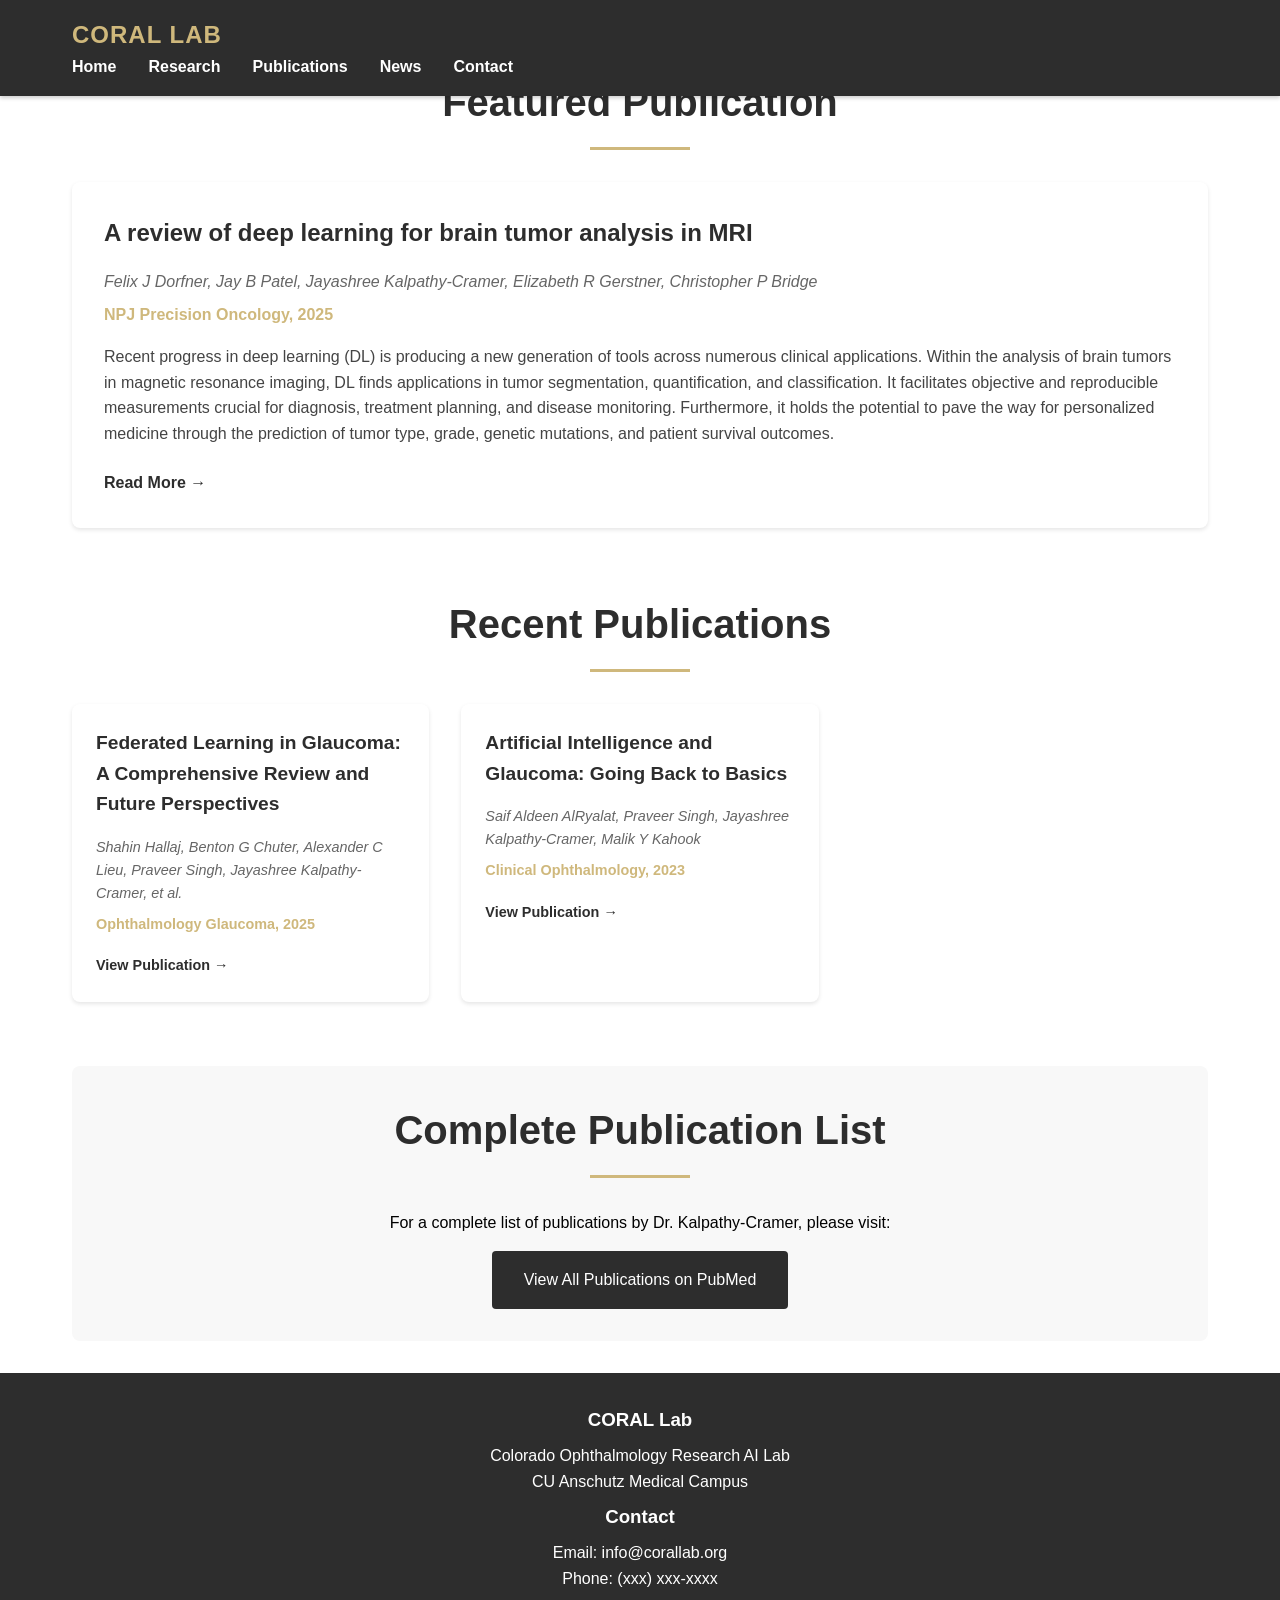
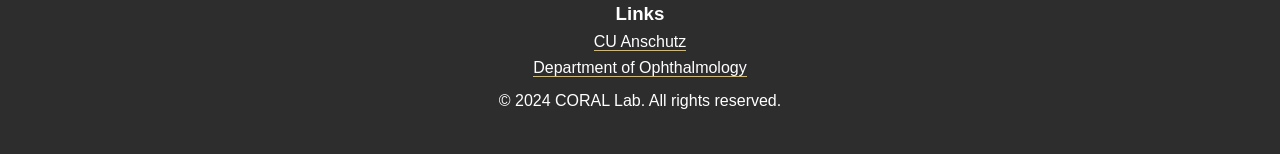
==== publications.html @ ca44516a "feat: add publications page" ====
<!DOCTYPE html>
<html lang="en">
<head>
    <meta charset="UTF-8">
    <meta name="viewport" content="width=device-width, initial-scale=1.0">
    <title>Publications - CORAL Lab</title>
    <link rel="stylesheet" href="css/style.css">
</head>
<body>
    <header>
        <nav>
            <div class="nav-container">
                <a href="index.html" class="logo">CORAL Lab</a>
                <ul class="nav-links">
                    <li><a href="index.html">Home</a></li>
                    <li><a href="research.html">Research</a></li>
                    <li><a href="publications.html" class="active">Publications</a></li>
                    <li><a href="news.html">News</a></li>
                    <li><a href="contact.html">Contact</a></li>
                </ul>
            </div>
        </nav>
    </header>

    <main>
        <section class="publications-container">
            <h1>Publications</h1>
            
            <section class="featured-publications">
                <h2>Featured Publication</h2>
                <div class="publication-card">
                    <h3>A review of deep learning for brain tumor analysis in MRI</h3>
                    <p class="authors">Felix J Dorfner, Jay B Patel, Jayashree Kalpathy-Cramer, Elizabeth R Gerstner, Christopher P Bridge</p>
                    <p class="journal">NPJ Precision Oncology, 2025</p>
                    <p class="abstract">Recent progress in deep learning (DL) is producing a new generation of tools across numerous clinical applications. Within the analysis of brain tumors in magnetic resonance imaging, DL finds applications in tumor segmentation, quantification, and classification. It facilitates objective and reproducible measurements crucial for diagnosis, treatment planning, and disease monitoring. Furthermore, it holds the potential to pave the way for personalized medicine through the prediction of tumor type, grade, genetic mutations, and patient survival outcomes.</p>
                    <a href="https://pubmed.ncbi.nlm.nih.gov/39753730/" class="publication-link" target="_blank">Read More →</a>
                </div>
            </section>

            <section class="recent-publications">
                <h2>Recent Publications</h2>
                <div class="publications-list">
                    <div class="publication-item">
                        <h3>Federated Learning in Glaucoma: A Comprehensive Review and Future Perspectives</h3>
                        <p class="authors">Shahin Hallaj, Benton G Chuter, Alexander C Lieu, Praveer Singh, Jayashree Kalpathy-Cramer, et al.</p>
                        <p class="journal">Ophthalmology Glaucoma, 2025</p>
                        <a href="https://pubmed.ncbi.nlm.nih.gov/39214457/" target="_blank">View Publication →</a>
                    </div>

                    <div class="publication-item">
                        <h3>Artificial Intelligence and Glaucoma: Going Back to Basics</h3>
                        <p class="authors">Saif Aldeen AlRyalat, Praveer Singh, Jayashree Kalpathy-Cramer, Malik Y Kahook</p>
                        <p class="journal">Clinical Ophthalmology, 2023</p>
                        <a href="https://pubmed.ncbi.nlm.nih.gov/37284059/" target="_blank">View Publication →</a>
                    </div>

                    <!-- Add more recent publications here -->
                </div>
            </section>

            <div class="view-all-publications">
                <h2>Complete Publication List</h2>
                <p>For a complete list of publications by Dr. Kalpathy-Cramer, please visit:</p>
                <a href="https://pubmed.ncbi.nlm.nih.gov/?term=Kalpathy-Cramer+J" class="button" target="_blank">View All Publications on PubMed</a>
            </div>
        </section>
    </main>

    <footer>
        <div class="footer-content">
            <div class="footer-section">
                <h3>CORAL Lab</h3>
                <p>Colorado Ophthalmology Research AI Lab<br>
                CU Anschutz Medical Campus</p>
            </div>
            <div class="footer-section">
                <h3>Contact</h3>
                <p>Email: info@corallab.org<br>
                Phone: (xxx) xxx-xxxx</p>
            </div>
            <div class="footer-section">
                <h3>Links</h3>
                <a href="https://www.cuanschutz.edu/">CU Anschutz</a><br>
                <a href="https://medschool.cuanschutz.edu/ophthalmology">Department of Ophthalmology</a>
            </div>
        </div>
        <div class="footer-bottom">
            <p>&copy; 2024 CORAL Lab. All rights reserved.</p>
        </div>
    </footer>
</body>
</html>
---- css/style.css ----
:root {
    --primary-color: #CFB87C; /* CU Gold */
    --secondary-color: #2D2D2D; /* Dark Gray */
    --text-color: #000000; /* Black */
    --light-gray: #f5f5f5;
    --white: #FFFFFF;
    --spacing: 2rem;
}

* {
    margin: 0;
    padding: 0;
    box-sizing: border-box;
}

body {
    font-family: 'Open Sans', sans-serif;
    line-height: 1.6;
    color: var(--text-color);
    background-color: var(--white);
}

.container {
    max-width: 1200px;
    margin: 0 auto;
    padding: 0 var(--spacing);
}

/* Header and Navigation */
header {
    background-color: var(--secondary-color);
    box-shadow: 0 2px 4px rgba(0,0,0,0.2);
    position: fixed;
    width: 100%;
    top: 0;
    z-index: 1000;
}

nav {
    display: flex;
    justify-content: space-between;
    align-items: center;
    padding: 1rem var(--spacing);
    max-width: 1200px;
    margin: 0 auto;
}

.logo {
    font-size: 1.5rem;
    font-weight: 700;
    color: var(--primary-color);
    text-transform: uppercase;
    letter-spacing: 1px;
}

nav ul {
    display: flex;
    list-style: none;
    gap: 2rem;
}

nav a {
    text-decoration: none;
    color: var(--white);
    font-weight: 600;
    transition: color 0.3s ease;
}

nav a:hover {
    color: var(--primary-color);
}

/* Hero Section */
.hero {
    padding: 8rem 0 4rem;
    background: linear-gradient(135deg, var(--secondary-color), #000000);
    color: var(--white);
    text-align: center;
}

.hero h1 {
    font-size: 3rem;
    margin-bottom: 1rem;
    font-family: 'Roboto', sans-serif;
    color: var(--primary-color);
}

.hero .subtitle {
    font-size: 1.5rem;
    opacity: 0.9;
    color: var(--white);
}

/* About Section */
.about {
    padding: var(--spacing) 0;
    background-color: var(--white);
}

/* Research Section */
.research {
    padding: var(--spacing) 0;
    background-color: var(--light-gray);
}

.research-grid {
    display: grid;
    grid-template-columns: repeat(auto-fit, minmax(300px, 1fr));
    gap: var(--spacing);
    margin-top: var(--spacing);
}

.research-item {
    background: var(--white);
    padding: var(--spacing);
    border-radius: 8px;
    box-shadow: 0 2px 4px rgba(0,0,0,0.1);
    transition: transform 0.3s ease;
    border: 1px solid var(--primary-color);
}

.research-item:hover {
    transform: translateY(-5px);
    box-shadow: 0 4px 8px rgba(0,0,0,0.2);
}

.research-item h3 {
    color: var(--secondary-color);
    margin-bottom: 1rem;
}

/* News Section */
.news {
    padding: var(--spacing) 0;
    background-color: var(--white);
}

.news-items {
    margin-top: var(--spacing);
}

/* Section Headers */
section h2 {
    color: var(--secondary-color);
    font-size: 2.5rem;
    margin-bottom: 2rem;
    text-align: center;
    position: relative;
    padding-bottom: 1rem;
}

section h2::after {
    content: '';
    position: absolute;
    bottom: 0;
    left: 50%;
    transform: translateX(-50%);
    width: 100px;
    height: 3px;
    background-color: var(--primary-color);
}

/* Footer */
footer {
    background-color: var(--secondary-color);
    color: var(--white);
    padding: var(--spacing) 0;
    text-align: center;
}

footer p {
    margin: 0.5rem 0;
}

/* Link Styles */
.about a {
    color: var(--secondary-color);
    text-decoration: none;
    border-bottom: 1px solid var(--primary-color);
    transition: color 0.3s ease, border-color 0.3s ease;
}

.about a:hover {
    color: var(--primary-color);
    border-bottom-color: currentColor;
}

footer a {
    color: var(--white);
    text-decoration: none;
    border-bottom: 1px solid var(--primary-color);
    transition: color 0.3s ease, border-color 0.3s ease;
}

footer a:hover {
    color: var(--primary-color);
    border-bottom-color: currentColor;
}

/* Responsive Design */
@media (max-width: 768px) {
    nav {
        flex-direction: column;
        gap: 1rem;
    }

    nav ul {
        flex-direction: column;
        align-items: center;
        gap: 1rem;
    }

    .hero h1 {
        font-size: 2rem;
    }

    .hero .subtitle {
        font-size: 1.2rem;
    }

    section h2 {
        font-size: 2rem;
    }
}

/* Publications Page Styles */
.publications-container {
    max-width: 1200px;
    margin: 0 auto;
    padding: 2rem;
}

.featured-publications {
    margin-bottom: 4rem;
}

.publication-card {
    background: #fff;
    border-radius: 8px;
    padding: 2rem;
    box-shadow: 0 2px 4px rgba(0, 0, 0, 0.1);
    margin-top: 1.5rem;
}

.publication-card h3 {
    color: #2D2D2D;
    margin-bottom: 1rem;
    font-size: 1.5rem;
}

.publication-card .authors {
    color: #666;
    margin-bottom: 0.5rem;
    font-style: italic;
}

.publication-card .journal {
    color: #CFB87C;
    font-weight: 600;
    margin-bottom: 1rem;
}

.publication-card .abstract {
    color: #444;
    line-height: 1.6;
    margin-bottom: 1.5rem;
}

.publication-link {
    display: inline-block;
    color: #2D2D2D;
    text-decoration: none;
    font-weight: 600;
    transition: color 0.3s;
}

.publication-link:hover {
    color: #CFB87C;
}

.publications-list {
    display: grid;
    gap: 2rem;
    grid-template-columns: repeat(auto-fill, minmax(300px, 1fr));
}

.publication-item {
    background: #fff;
    padding: 1.5rem;
    border-radius: 8px;
    box-shadow: 0 2px 4px rgba(0, 0, 0, 0.1);
}

.publication-item h3 {
    font-size: 1.2rem;
    margin-bottom: 1rem;
    color: #2D2D2D;
}

.publication-item .authors {
    color: #666;
    font-size: 0.9rem;
    margin-bottom: 0.5rem;
    font-style: italic;
}

.publication-item .journal {
    color: #CFB87C;
    font-size: 0.9rem;
    font-weight: 600;
    margin-bottom: 1rem;
}

.publication-item a {
    color: #2D2D2D;
    text-decoration: none;
    font-weight: 600;
    font-size: 0.9rem;
    transition: color 0.3s;
}

.publication-item a:hover {
    color: #CFB87C;
}

.view-all-publications {
    text-align: center;
    margin-top: 4rem;
    padding: 2rem;
    background: #f8f8f8;
    border-radius: 8px;
}

.view-all-publications .button {
    display: inline-block;
    background: #2D2D2D;
    color: #fff;
    padding: 1rem 2rem;
    border-radius: 4px;
    text-decoration: none;
    margin-top: 1rem;
    transition: background-color 0.3s;
}

.view-all-publications .button:hover {
    background: #CFB87C;
}
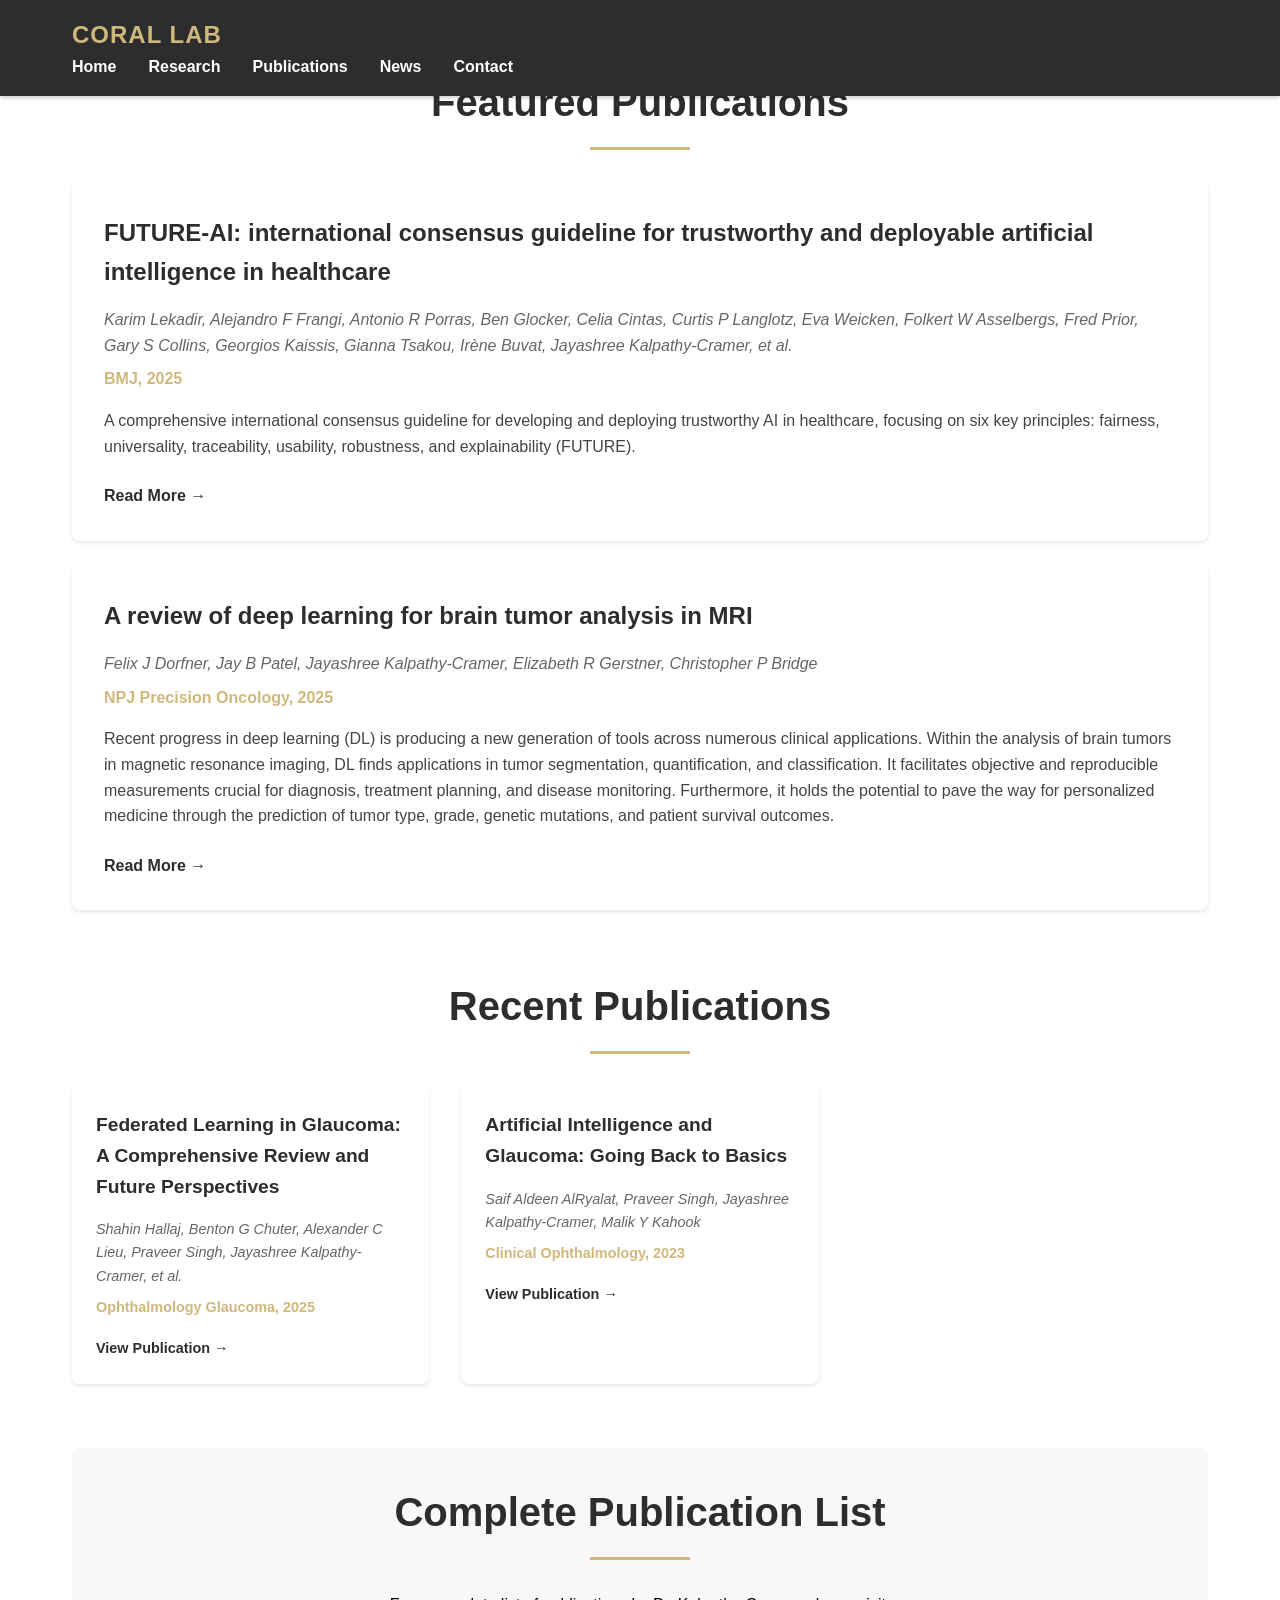
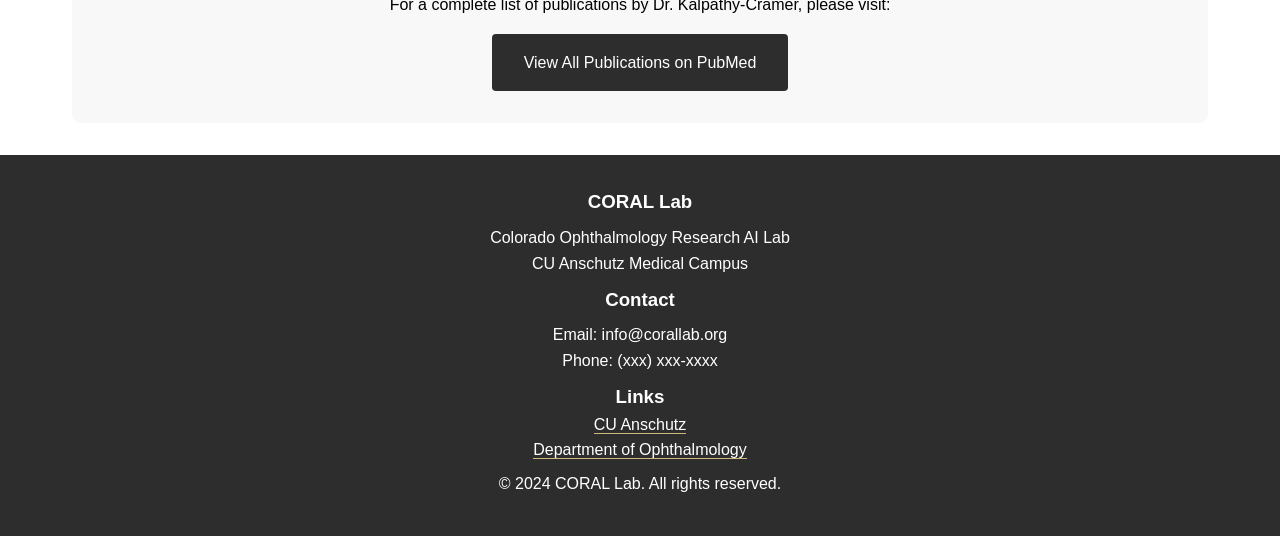
==== commit 243fcc77: "feat: add FUTURE-AI paper to featured publications" ====
--- a/publications.html
+++ b/publications.html
@@ -27,13 +27,21 @@
             <h1>Publications</h1>
             
             <section class="featured-publications">
-                <h2>Featured Publication</h2>
+                <h2>Featured Publications</h2>
+                <div class="publication-card">
+                    <h3>FUTURE-AI: international consensus guideline for trustworthy and deployable artificial intelligence in healthcare</h3>
+                    <p class="authors">Karim Lekadir, Alejandro F Frangi, Antonio R Porras, Ben Glocker, Celia Cintas, Curtis P Langlotz, Eva Weicken, Folkert W Asselbergs, Fred Prior, Gary S Collins, Georgios Kaissis, Gianna Tsakou, Irène Buvat, Jayashree Kalpathy-Cramer, et al.</p>
+                    <p class="journal">BMJ, 2025</p>
+                    <p class="abstract">A comprehensive international consensus guideline for developing and deploying trustworthy AI in healthcare, focusing on six key principles: fairness, universality, traceability, usability, robustness, and explainability (FUTURE).</p>
+                    <a href="https://pubmed.ncbi.nlm.nih.gov/39909534/" class="publication-link" target="_blank">Read More →</a>
+                </div>
+
                 <div class="publication-card">
                     <h3>A review of deep learning for brain tumor analysis in MRI</h3>
                     <p class="authors">Felix J Dorfner, Jay B Patel, Jayashree Kalpathy-Cramer, Elizabeth R Gerstner, Christopher P Bridge</p>
                     <p class="journal">NPJ Precision Oncology, 2025</p>
                     <p class="abstract">Recent progress in deep learning (DL) is producing a new generation of tools across numerous clinical applications. Within the analysis of brain tumors in magnetic resonance imaging, DL finds applications in tumor segmentation, quantification, and classification. It facilitates objective and reproducible measurements crucial for diagnosis, treatment planning, and disease monitoring. Furthermore, it holds the potential to pave the way for personalized medicine through the prediction of tumor type, grade, genetic mutations, and patient survival outcomes.</p>
-                    <a href="https://pubmed.ncbi.nlm.nih.gov/39753730/" class="publication-link" target="_blank">Read More →</a>
+                    <a href="https://pubmed.ncbi.nlm.nih.gov/39877463/" class="publication-link" target="_blank">Read More →</a>
                 </div>
             </section>
 
